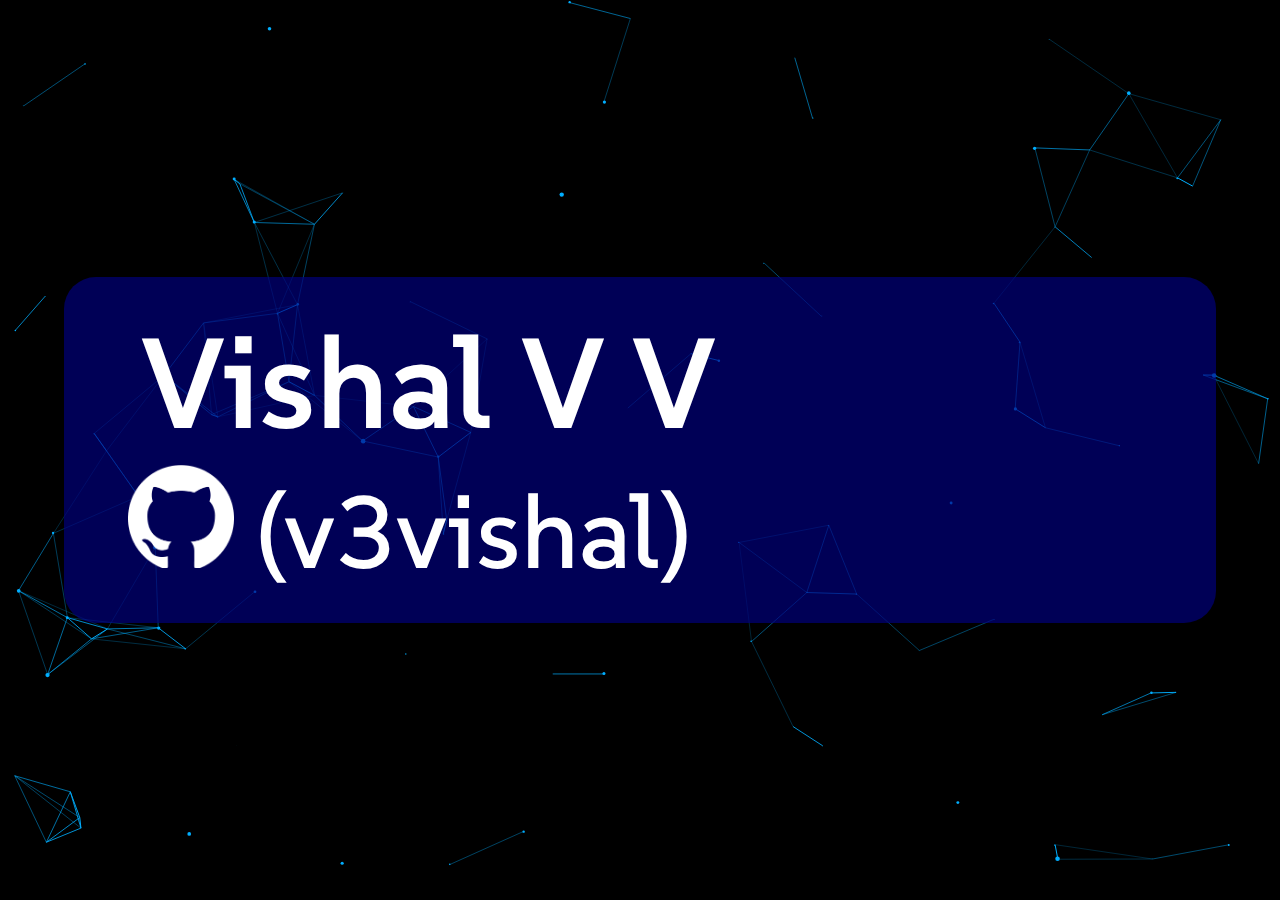
==== mainpage.html @ eb006b49 "Merge branch 'main' of https://github.com/v3vishal/v3vishal.github.io" ====
<!DOCTYPE html>
<html>
    <head>
        <meta charset="UTF-8">
        <meta name="viewport" content="width=device-width, initial-scale=1.0">
        <title>Vishal V V - Dev Page</title>
        <link rel="stylesheet" href="styless.css">
        <style>
            @import url('https://fonts.googleapis.com/css2?family=SUSE:wght@100..800&display=swap');
        </style>
    </head>
    <body>
        <div class="container">
        <section class="head">
            <h1 data-value="Vishal V V">Vishal V V</h1><br>
            <a href="https://github.com/v3vishal"><img id="ghl" src="res/github-mark-white.png"> <h2 data-value="(v3vishal)">(v3vishal)</h2></a>
        </section>
       </div>
       <canvas class="pbg"></canvas>
        <script src="./particles-min.js"></script>
        <script src="./bgef.js"></script>
            </body>
</html>
---- styless.css ----
/*body {
    display: grid;
    place-items: center;
    padding: auto;
    height: 100vh;
    background-color: black;
    margin: 0rem;
    overflow: hidden;
  }*/
  body {
    background-color: black;
    display: flex;
    flex-direction: column;
    justify-content: center;
    height: 100vh;
    margin: 0;
  }
  .head {
    background: rgba(0, 0, 128, 0.675);
    padding-left: 5%;
    padding-top: 2%;
    padding-bottom: 2%;
    word-spacing: 5px;
    border-radius: clamp(2rem, 2vw, 2rem);
    margin: 5%
  }
  .pbg {
    position: absolute;
    top: 0;
    left: 0;
    width: 100%;
    height: 100%;
    z-index: -1; 
  }
  h1 {
    font-family: 'SUSE', monospace;
    font-weight: 600;
    font-size: clamp(3rem, 10vw, 10rem);
    color: white;
    padding: 0rem clamp(0.5rem, 1vw, 1.5rem);
    border-radius: clamp(0.4rem, 0.75vw, 1rem);
    margin: 0;
    display: inline;
  }
  h2 {
    font-family: 'SUSE', monospace;
    font-weight: 500;
    font-size: clamp(2rem, 8vw, 8rem);
    color: white;
    padding: 0rem clamp(0.5rem, 1vw, 1.5rem);
    border-radius: clamp(0.4rem, 0.75vw, 1rem);
    margin: 0;
    display: inline;
  }
  
  h1:hover, h2:hover {
    background-color: white;
    color: black;
  }
  a {
    color: transparent;
  }
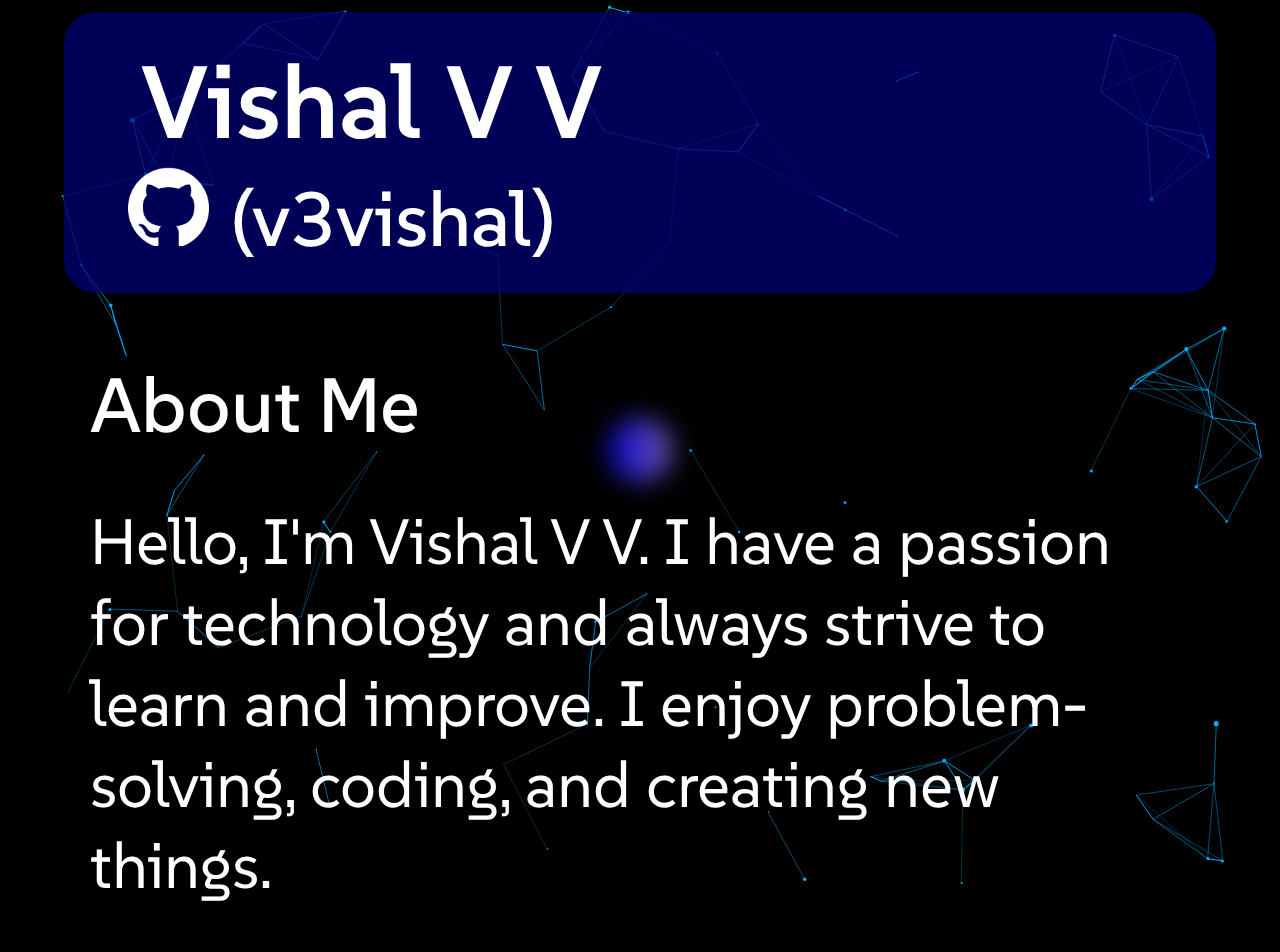
==== commit 49f91d82: "Updated ReadMe + mouse effect + about me" ====
--- a/mainpage.html
+++ b/mainpage.html
@@ -12,10 +12,17 @@
     <body>
         <div class="container">
         <section class="head">
-            <h1 data-value="Vishal V V">Vishal V V</h1><br>
-            <a href="https://github.com/v3vishal"><img id="ghl" src="res/github-mark-white.png"> <h2 data-value="(v3vishal)">(v3vishal)</h2></a>
+            <h1 data-value="Vishal V V" class="name">Vishal V V</h1><br>
+            <a href="https://github.com/v3vishal"><img id="ghl" src="res/github-mark-white.png"> <h2 data-value="(v3vishal)" class="ghn">(v3vishal)</h2></a>
+        </section>
+        <section class="about"></section>
+            <h2 class="abmh">About Me</h2>
+            <p class="abm">Hello, I'm Vishal V V. I have a passion for technology and always strive to learn and improve. I enjoy problem-solving, coding, and creating new things.</p>
         </section>
        </div>
+       <div id="blob"></div>
+       <div id="blur"></div>
+
        <canvas class="pbg"></canvas>
         <script src="./particles-min.js"></script>
         <script src="./bgef.js"></script>
--- a/styless.css
+++ b/styless.css
@@ -32,10 +32,48 @@
     height: 100%;
     z-index: -1; 
   }
+
+  @keyframes rotate {
+    from {
+      rotate: 0deg;
+    }
+    
+    50% {
+      scale: 1 1;
+    }
+    
+    to {
+      rotate: 360deg;
+    }
+  }
+  
+  #blob {
+    background-color: white;
+    height: 5vmax;
+    aspect-ratio: 1;
+    position: absolute;
+    left: 50%;
+    top: 50%;
+    translate: -50% -50%;
+    border-radius: 50%;
+    background: linear-gradient(to right, blue, mediumpurple);
+    animation: rotate 20s infinite;
+    opacity: 0.8;
+    z-index: -3;
+  }
+  
+  #blur {
+    height: 100%;
+    width: 100%;
+    position: absolute;
+    z-index: -2;
+    backdrop-filter: blur(1vmax);
+  }
+
   h1 {
     font-family: 'SUSE', monospace;
     font-weight: 600;
-    font-size: clamp(3rem, 10vw, 10rem);
+    font-size: clamp(2rem, 8vw, 8rem);
     color: white;
     padding: 0rem clamp(0.5rem, 1vw, 1.5rem);
     border-radius: clamp(0.4rem, 0.75vw, 1rem);
@@ -45,17 +83,29 @@
   h2 {
     font-family: 'SUSE', monospace;
     font-weight: 500;
-    font-size: clamp(2rem, 8vw, 8rem);
+    font-size: clamp(1.5rem, 6vw, 6rem);
     color: white;
     padding: 0rem clamp(0.5rem, 1vw, 1.5rem);
     border-radius: clamp(0.4rem, 0.75vw, 1rem);
     margin: 0;
     display: inline;
   }
-  
-  h1:hover, h2:hover {
+  .abm {
+    color: white;
+    font-size: clamp(1rem, 5vw, 5rem);
+    font-family: SUSE, monospace;
+    padding: 0.5rem clamp(1rem, 4vw, 4rem);
+    border-radius: clamp(0.5rem, 0.75vw, 1rem);
+    margin: 3%
+  }
+  .abmh {
+    padding: 0.25rem clamp(0.5rem, 4vw, 4rem);
+    margin: 3%;
+  }
+  h1:hover, h2:hover, p:hover {
     background-color: white;
     color: black;
+    transition: color 0.3s ease;
   }
   a {
     color: transparent;
